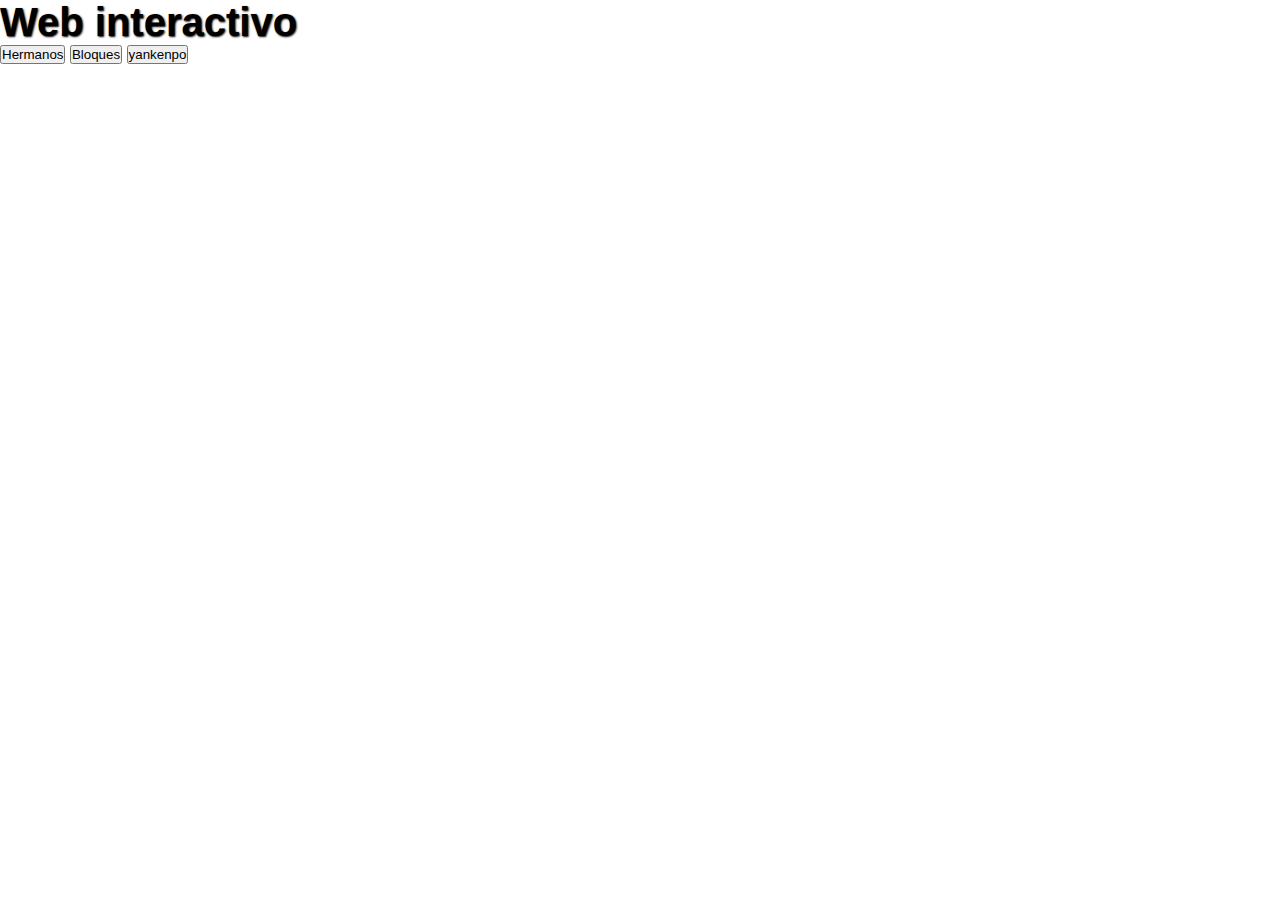
==== interactivo.html @ d575daca "Uso de arrays y funciones" ====
<!DOCTYPE html>
<html lang="en">
<head>
    <meta charset="UTF-8">
    <meta name="viewport" content="width=device-width, initial-scale=1.0">
    <title>Document</title>
    <link rel="stylesheet" href="./styles.css">
</head>
<body>
    <main>
        <h1>Web interactivo</h1>
        <button onclick="registerBrothers()">Hermanos</button>
        <button onclick="generateBlocks()">Bloques</button>
        <button onclick="yankenpo()">yankenpo</button>
    </main>
    <script src="./app.js"></script>
</body>
</html>
---- styles.css ----
/* reset */
*{
    margin: 0;
    padding: 0%;
    box-sizing: border-box;
}

body
{
    font-family: Arial, Helvetica, sans-serif;
}
header
{
    border: solid 3px;
    display: flex;
    justify-content: space-between;
    align-items: center;
    padding: 20px;
}

img
{
    border-radius: 50%;

}

ul
{
    display: flex;
    list-style: none;
    gap: 15px;
}

a
{
    text-decoration: none;
    color: black;
}

.hero
{
    border: solid;
    background: url(https://img.freepik.com/foto-gratis/deliciosa-hamburguesa-luz-brillante_23-2150902346.jpg?size=626&ext=jpg&ga=GA1.1.2008272138.1721520000&semt=ais_user);
    background-repeat: no-repeat;
    background-size: cover;
    background-position: center;
    height: 500px;
    display: flex;
    align-items: center;
    padding: 20px;
    color: #fff;
}

h1
{
    font-size: 40px;
    text-shadow: 1px 1px 2px #000;

}

p
{
    font-size: 18px;
    text-shadow: 1px 1px 2px #000;
}

.btn-inicio
{
    margin-top: 20px;
    display: block;
    background-color: #ffa75f;
    width: 140px;
    padding: 10px 15px;
    text-align: center;
    border-radius: 8px;
    font-weight: bold;
}

.productos {
    text-align: center;
    padding: 40px 20px;
}

.productos h2 {
    font-size: 30px;
    margin-bottom: 20px;
}

.productos-container {
    display: flex;
    justify-content: center;
    gap: 20px;
}

.producto {
    width: 150px;
    text-align: center;
}

.producto img {
    width: 100%;
    height: 150px;
    border: 1px solid #ddd;
    border-radius: 8px;
}

.producto p {
    margin-top: 10px;
    font-size: 16px;
}

section 
{
    display: flex;
    justify-content: center;
    margin-top: 28px;

}

section > a
{
    background-color: #ffa75f;
    padding: 10px 20px;
    border-radius: 8px;

}
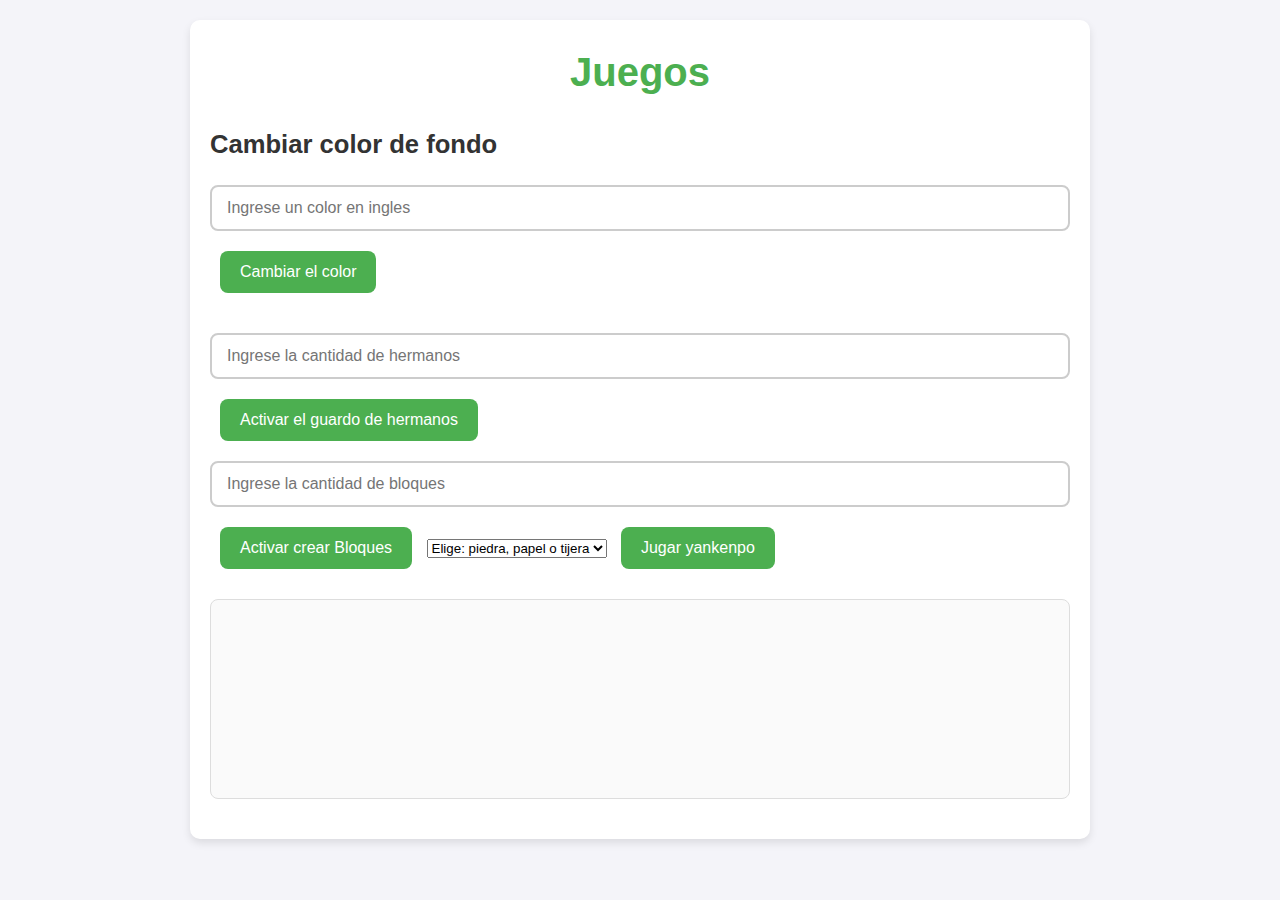
==== commit f1d2dd5d: "Uso del DOM" ====
--- a/interactivo.html
+++ b/interactivo.html
@@ -4,14 +4,41 @@
     <meta charset="UTF-8">
     <meta name="viewport" content="width=device-width, initial-scale=1.0">
     <title>Document</title>
-    <link rel="stylesheet" href="./styles.css">
+    <link rel="stylesheet" href="./styles2.css">
 </head>
 <body>
     <main>
-        <h1>Web interactivo</h1>
-        <button onclick="registerBrothers()">Hermanos</button>
-        <button onclick="generateBlocks()">Bloques</button>
-        <button onclick="yankenpo()">yankenpo</button>
+        <h1>Juegos</h1>
+        <div>
+            <h3>Cambiar color de fondo</h3>
+            <input 
+            id="input-color"
+            type="text"
+            placeholder="Ingrese un color en ingles"/>
+            <button id="btn-change-color">Cambiar el color</button>
+
+        </div>
+        <div id="brothers-container">
+            <input  
+                id="input-register-brother"
+                type="text"
+                placeholder="Ingrese la cantidad de hermanos"/>
+            <button onclick="registerBrothers()">Activar el guardo de hermanos</button>
+            <input  
+                id="input-blocks-quantity"
+                type="text"
+                placeholder="Ingrese la cantidad de bloques"/>
+            <button onclick="generateBlocks()">Activar crear Bloques</button>
+            <select id="input-yankenpo">
+                <option value="">Elige: piedra, papel o tijera</option>
+                <option value="piedra">Piedra</option>
+                <option value="papel">Papel</option>
+                <option value="tijera">Tijera</option>
+            </select>
+            <button onclick="yankenpo()">Jugar yankenpo</button>
+            <div id="result-yankenpo"></div>
+        </div>
+        <div id="game-area"></div>
     </main>
     <script src="./app.js"></script>
 </body>
--- a/styles2.css
+++ b/styles2.css
@@ -0,0 +1,116 @@
+/* Reseteo de márgenes y paddings */
+* {
+    margin: 0;
+    padding: 0;
+    box-sizing: border-box;
+}
+
+/* Estilos generales del cuerpo */
+body {
+    font-family: 'Arial', sans-serif;
+    background-color: #f4f4f9;
+    color: #333;
+    line-height: 1.6;
+    padding: 20px;
+}
+
+main {
+    max-width: 900px;
+    margin: 0 auto;
+    background-color: #ffffff;
+    border-radius: 10px;
+    box-shadow: 0 4px 8px rgba(0, 0, 0, 0.1);
+    padding: 20px;
+}
+
+/* Estilo del título principal */
+h1 {
+    font-size: 2.5rem;
+    color: #4CAF50;
+    text-align: center;
+    margin-bottom: 20px;
+}
+
+/* Estilo de las secciones dentro del main */
+div {
+    margin-bottom: 20px;
+}
+
+/* Títulos secundarios */
+h3 {
+    font-size: 1.6rem;
+    margin-bottom: 10px;
+    color: #333;
+}
+
+/* Estilo para los inputs */
+input[type="text"] {
+    width: 100%;
+    padding: 12px 15px;
+    margin-top: 10px;
+    margin-bottom: 10px;
+    border: 2px solid #ccc;
+    border-radius: 8px;
+    font-size: 1rem;
+    transition: border-color 0.3s;
+}
+
+input[type="text"]:focus {
+    border-color: #4CAF50;
+    outline: none;
+}
+
+/* Botones generales */
+button {
+    padding: 12px 20px;
+    margin: 10px;
+    font-size: 1rem;
+    color: white;
+    background-color: #4CAF50;
+    border: none;
+    border-radius: 8px;
+    cursor: pointer;
+    transition: background-color 0.3s ease, transform 0.2s ease;
+}
+
+/* Efecto hover en los botones */
+button:hover {
+    background-color: #45a049;
+    transform: scale(1.05);
+}
+
+/* Estilo para el área de juego */
+#game-area {
+    background-color: #fafafa;
+    border: 1px solid #ddd;
+    border-radius: 8px;
+    padding: 20px;
+    min-height: 200px;
+    margin-top: 20px;
+}
+
+/* Efecto de sombra para los botones de acción */
+button:active {
+    box-shadow: 0 4px 6px rgba(0, 0, 0, 0.2);
+    transform: scale(1);
+}
+
+/* Ajustes de disposición para pantallas pequeñas */
+@media (max-width: 768px) {
+    main {
+        padding: 15px;
+    }
+
+    h1 {
+        font-size: 2rem;
+    }
+
+    input[type="text"] {
+        padding: 10px 12px;
+    }
+
+    button {
+        padding: 10px 18px;
+        font-size: 0.9rem;
+    }
+}
